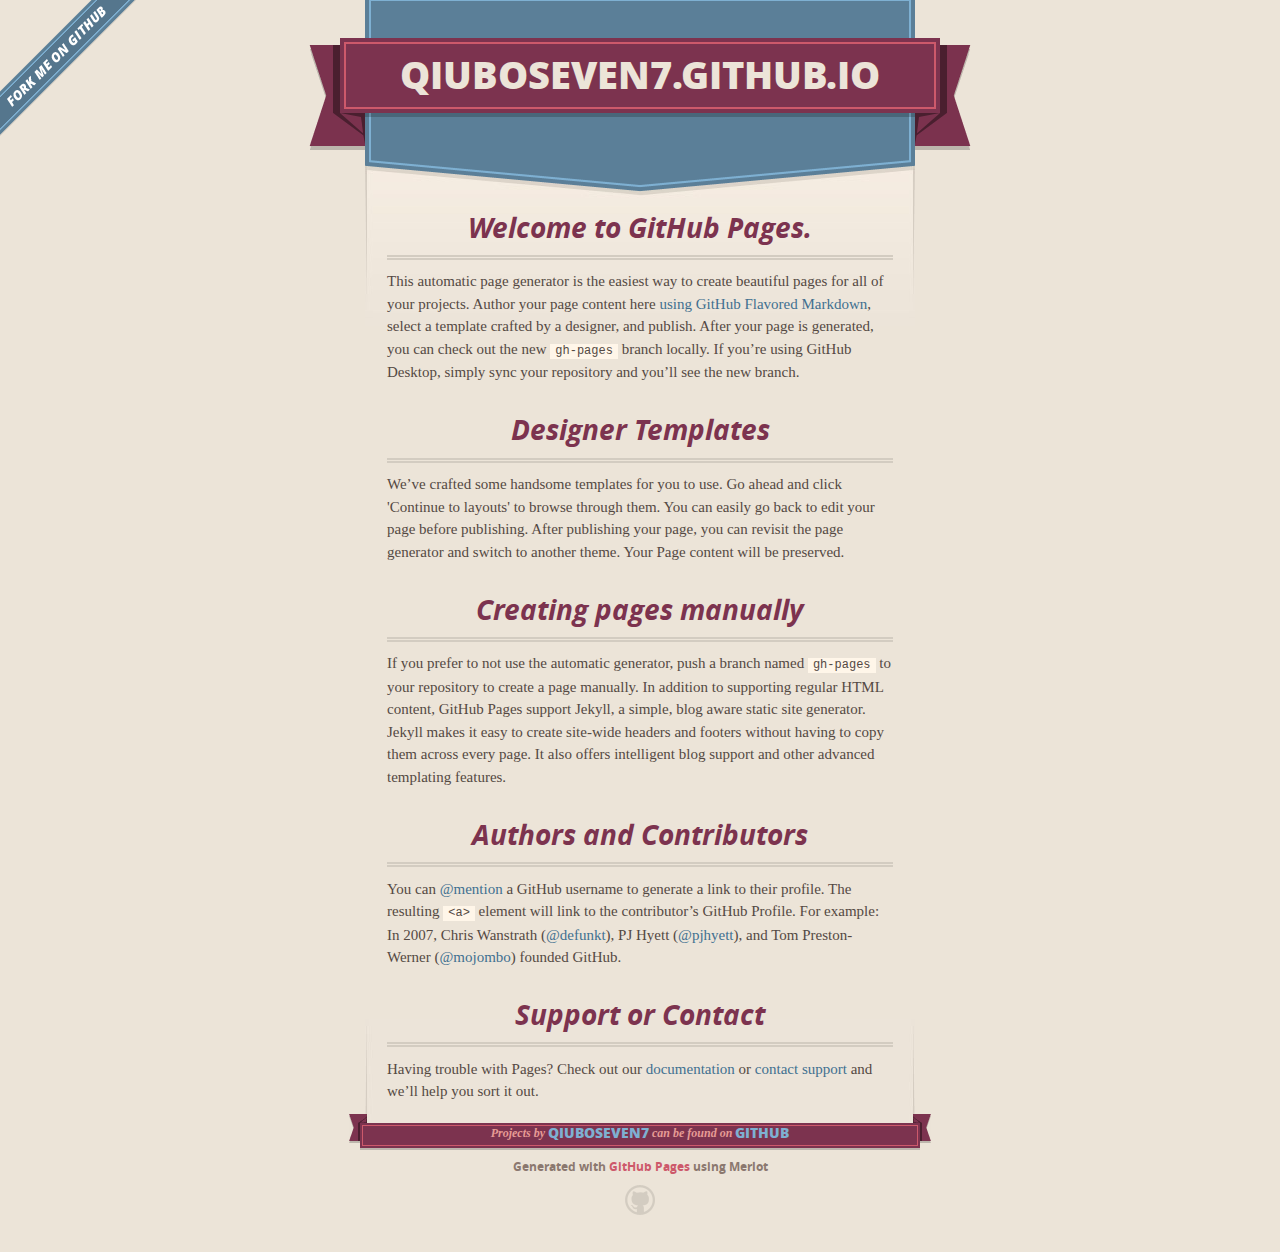
==== index.html @ 3e4aa785 "Replace master branch with page content via GitHub" ====
<!DOCTYPE html>
<html>
  <head>
    <meta charset='utf-8'>
    <meta http-equiv="X-UA-Compatible" content="chrome=1">
    <meta name="viewport" content="width=640">

    <link rel="stylesheet" href="stylesheets/core.css" media="screen">
    <link rel="stylesheet" href="stylesheets/mobile.css" media="handheld, only screen and (max-device-width:640px)">
    <link rel="stylesheet" href="stylesheets/github-light.css">

    <script type="text/javascript" src="javascripts/modernizr.js"></script>
    <script type="text/javascript" src="https://ajax.googleapis.com/ajax/libs/jquery/1.7.1/jquery.min.js"></script>
    <script type="text/javascript" src="javascripts/headsmart.min.js"></script>
    <script type="text/javascript">
      $(document).ready(function () {
        $('#main_content').headsmart()
      })
    </script>
    <title>Qiuboseven7.GitHub.io by qiuboseven7</title>
  </head>

  <body>
    <a id="forkme_banner" href="https://github.com/qiuboseven7">View on GitHub</a>
    <div class="shell">

      <header>
        <span class="ribbon-outer">
          <span class="ribbon-inner">
            <h1>Qiuboseven7.GitHub.io</h1>
            <h2></h2>
          </span>
          <span class="left-tail"></span>
          <span class="right-tail"></span>
        </span>
      </header>

      <div id="no-downloads">
        <span class="inner">
        </span>
      </div>


      <span class="banner-fix"></span>


      <section id="main_content">
        <h3>
<a id="welcome-to-github-pages" class="anchor" href="#welcome-to-github-pages" aria-hidden="true"><span class="octicon octicon-link"></span></a>Welcome to GitHub Pages.</h3>

<p>This automatic page generator is the easiest way to create beautiful pages for all of your projects. Author your page content here <a href="https://guides.github.com/features/mastering-markdown/">using GitHub Flavored Markdown</a>, select a template crafted by a designer, and publish. After your page is generated, you can check out the new <code>gh-pages</code> branch locally. If you’re using GitHub Desktop, simply sync your repository and you’ll see the new branch.</p>

<h3>
<a id="designer-templates" class="anchor" href="#designer-templates" aria-hidden="true"><span class="octicon octicon-link"></span></a>Designer Templates</h3>

<p>We’ve crafted some handsome templates for you to use. Go ahead and click 'Continue to layouts' to browse through them. You can easily go back to edit your page before publishing. After publishing your page, you can revisit the page generator and switch to another theme. Your Page content will be preserved.</p>

<h3>
<a id="creating-pages-manually" class="anchor" href="#creating-pages-manually" aria-hidden="true"><span class="octicon octicon-link"></span></a>Creating pages manually</h3>

<p>If you prefer to not use the automatic generator, push a branch named <code>gh-pages</code> to your repository to create a page manually. In addition to supporting regular HTML content, GitHub Pages support Jekyll, a simple, blog aware static site generator. Jekyll makes it easy to create site-wide headers and footers without having to copy them across every page. It also offers intelligent blog support and other advanced templating features.</p>

<h3>
<a id="authors-and-contributors" class="anchor" href="#authors-and-contributors" aria-hidden="true"><span class="octicon octicon-link"></span></a>Authors and Contributors</h3>

<p>You can <a href="https://github.com/blog/821" class="user-mention">@mention</a> a GitHub username to generate a link to their profile. The resulting <code>&lt;a&gt;</code> element will link to the contributor’s GitHub Profile. For example: In 2007, Chris Wanstrath (<a href="https://github.com/defunkt" class="user-mention">@defunkt</a>), PJ Hyett (<a href="https://github.com/pjhyett" class="user-mention">@pjhyett</a>), and Tom Preston-Werner (<a href="https://github.com/mojombo" class="user-mention">@mojombo</a>) founded GitHub.</p>

<h3>
<a id="support-or-contact" class="anchor" href="#support-or-contact" aria-hidden="true"><span class="octicon octicon-link"></span></a>Support or Contact</h3>

<p>Having trouble with Pages? Check out our <a href="https://help.github.com/pages">documentation</a> or <a href="https://github.com/contact">contact support</a> and we’ll help you sort it out.</p>
      </section>

      <footer>
        <span class="ribbon-outer">
          <span class="ribbon-inner">
            <p>Projects by <a href="https://github.com/qiuboseven7">qiuboseven7</a> can be found on <a href="https://github.com/qiuboseven7">GitHub</a></p>
          </span>
          <span class="left-tail"></span>
          <span class="right-tail"></span>
        </span>
        <p>Generated with <a href="https://pages.github.com">GitHub Pages</a> using Merlot</p>
        <span class="octocat"></span>
      </footer>

    </div>

    
  </body>
</html>
---- stylesheets/core.css ----
@import url("screen.css");
@import url("non-screen.css") handheld;
@import url("non-screen.css") only screen and (max-device-width:640px);
---- stylesheets/mobile.css ----
/* Generated by Font Squirrel (http://www.fontsquirrel.com) on February 9, 2012 */


@font-face {
  font-family: 'Open Sans';
  src: url('../fonts/opensans-regular-webfont.eot');
  src: url('../fonts/opensans-regular-webfont.eot?#iefix') format('embedded-opentype'),
       url('../fonts/opensans-regular-webfont.woff') format('woff'),
       url('../fonts/opensans-regular-webfont.ttf') format('truetype'),
       url('../fonts/opensans-regular-webfont.svg#OpenSansRegular') format('svg');
  font-weight: normal;
  font-style: normal;
}

@font-face {
  font-family: 'Open Sans';
  src: url('../fonts/opensans-italic-webfont.eot');
  src: url('../fonts/opensans-italic-webfont.eot?#iefix') format('embedded-opentype'),
       url('../fonts/opensans-italic-webfont.woff') format('woff'),
       url('../fonts/opensans-italic-webfont.ttf') format('truetype'),
       url('../fonts/opensans-italic-webfont.svg#OpenSansItalic') format('svg');
  font-weight: normal;
  font-style: italic;
}

@font-face {
  font-family: 'Open Sans';
  src: url('../fonts/opensans-bold-webfont.eot');
  src: url('../fonts/opensans-bold-webfont.eot?#iefix') format('embedded-opentype'),
       url('../fonts/opensans-bold-webfont.woff') format('woff'),
       url('../fonts/opensans-bold-webfont.ttf') format('truetype'),
       url('../fonts/opensans-bold-webfont.svg#OpenSansBold') format('svg');
  font-weight: bold;
  font-style: normal;
}

@font-face {
  font-family: 'Open Sans';
  src: url('../fonts/opensans-bolditalic-webfont.eot');
  src: url('../fonts/opensans-bolditalic-webfont.eot?#iefix') format('embedded-opentype'),
       url('../fonts/opensans-bolditalic-webfont.woff') format('woff'),
       url('../fonts/opensans-bolditalic-webfont.ttf') format('truetype'),
       url('../fonts/opensans-bolditalic-webfont.svg#OpenSansBoldItalic') format('svg');
  font-weight: bold;
  font-style: italic;
}

@font-face {
  font-family: 'Open Sans';
  src: url('../fonts/opensans-extrabold-webfont.eot');
  src: url('../fonts/opensans-extrabold-webfont.eot?#iefix') format('embedded-opentype'),
       url('../fonts/opensans-extrabold-webfont.woff') format('woff'),
       url('../fonts/opensans-extrabold-webfont.ttf') format('truetype'),
       url('../fonts/opensans-extrabold-webfont.svg#OpenSansExtrabold') format('svg');
  font-weight: bolder;
  font-style: normal;
}


/* http://meyerweb.com/eric/tools/css/reset/ 
   v2.0 | 20110126
   License: none (public domain)
*/

html, body, div, span, applet, object, iframe,
h1, h2, h3, h4, h5, h6, p, blockquote, pre,
a, abbr, acronym, address, big, cite, code,
del, dfn, em, img, ins, kbd, q, s, samp,
small, strike, strong, sub, sup, tt, var,
b, u, i, center,
dl, dt, dd, ol, ul, li,
fieldset, form, label, legend,
table, caption, tbody, tfoot, thead, tr, th, td,
article, aside, canvas, details, embed, 
figure, figcaption, footer, header, hgroup, 
menu, nav, output, ruby, section, summary,
time, mark, audio, video {
  margin: 0;
  padding: 0;
  border: 0;
  font-size: 100%;
  font: inherit;
  vertical-align: baseline;
}
/* HTML5 display-role reset for older browsers */
article, aside, details, figcaption, figure, 
footer, header, hgroup, menu, nav, section {
  display: block;
}
body {
  line-height: 1;
}
ol, ul {
  list-style: none;
}
blockquote, q {
  quotes: none;
}
blockquote:before, blockquote:after,
q:before, q:after {
  content: '';
  content: none;
}
table {
  border-collapse: collapse;
  border-spacing: 0;
}

header, footer, section {
  display: block;
  position: relative;
}

/* STYLES */

div.shell {
  display: block;
  width: 640px;
  margin: 0 auto;
}

a#forkme_banner {
  display: none;
}

/* header */

header {
  position: relative;
  z-index: 2;
  margin: 0;
  max-width: 640px;
  top: 51px;
}

header span.ribbon-inner {
  position: relative;
  display: block;
  background-color: #cd596b;
  border: 8px solid #7c334f;
  padding: 6px;
  z-index: 1;
}

header span.left-tail, header span.right-tail {
  position: relative;
  display: block;
  width: 19px;
  height: 10px;
  background: transparent url(../images/ribbon-tail-sprite-2x.png) 0 0 no-repeat;
  position: absolute;
  bottom: -10px;
  z-index: 0;
}

header span.left-tail {
  background-position: 0 0;
  left: 0;
}

header span.right-tail {
  background-position: -19px 0;
  right: 0;
}

header h1 {
  background-color: #7c334f;
  font-size: 2em;
  font-weight: bolder;
  font-style: normal;
  text-transform: uppercase;
  color: #ece4d8;
  text-align: center;
  line-height:1;  
  padding: 14px 20px 0;
}

header h2 {
  background-color: #7c334f;
  font: bold italic .85em/1.5 Georgia, Times, “Times New Roman”, serif;
  color: #e69b95;
  padding-bottom: 14px;
  margin-top: -3px;
  text-align: center;
}

section#downloads {
  position: relative;
  display: block;
  height: 171px;
  width: 602px;
  padding-bottom: 150px;
  margin: 51px auto -250px;
  z-index: 1;
  background: transparent url(../images/shield.png) center 0 no-repeat;
}

section#downloads a {
  display: none;
}

span.banner-fix {
  background: transparent url(../images/shield-fallback.png) center top no-repeat;
  display: block;
  height: 31px;
  position: absolute;
  width: 640px;
  top: 20px;

}

section#main_content {
  z-index: 2;
  padding: 20px 40px 0;
  min-height:185px;
}

/* footer */

footer {
  background: none;
  padding-top: 104px;
  margin: -94px auto 40px;
  max-width:640px;
  text-align: center;
}

footer span.ribbon-outer {
  display: block;
  position: relative;
  border-bottom: 2px solid #bdb6ad;
}

footer span.ribbon-inner {
  position: relative;
  display: block;
  background-color: #cd596b;
  border: 8px solid #7c334f;
  padding: 6px;
  z-index: 1;
}

footer p {
  font-family: 'Open Sans', sans-serif;
  font-weight: bold;
  font-size: .6em;
  color: #8b786f;
}

footer a {
  color: #cd596b;
}

footer span.ribbon-inner p {
  background-color: #7c334f;
  margin: 0;
  color: #e69b95;
  font: bold italic 22px/1 Georgia, Times, “Times New Roman”, serif;
  height: auto;
  line-height: 1.1;
  padding: 20px 0px 10px;
}

footer span.ribbon-inner a {
  display: block;
  position: relative;
  bottom: 0;
  color: #7eb0d2;
  font-family: 'Open Sans', sans-serif;
  text-transform: uppercase;
  font-style: normal;
  font-weight: bolder;
  font-size: 38px;
  padding-bottom: 10px;
}

footer span.ribbon-inner a:hover {
  color: #7eb0d2;
}

footer span.left-tail, footer span.right-tail {
  position: relative;
  display: block;
  width: 23px;
  height: 126px;
  background: transparent url(../images/small-ribbon-tail-sprite-2x.png) 0 0 no-repeat;
  position: absolute;
  top: -126px;
  z-index: 0;
}

footer span.left-tail {
  background-position: 0 0;
  left: 0;
}

footer span.right-tail {
  background-position: -23px 0;
  right: 0;
}

footer span.octocat {
  background: transparent url(../images/octocat-2x.png) 0 0 no-repeat;
  display: block;
  width: 60px;
  height: 60px;
  margin: 20px auto 0;}

/* content */

body {
  background: #ece4d8;
  font: normal normal 30px/1.5 Georgia, Palatino,” Palatino Linotype”, Times, “Times New Roman”, serif;
  color: #544943;
  -webkit-font-smoothing: antialiased;
}

a, a:hover {
  color: #417090;
}

a {
  text-decoration: none;
}

a:hover {
  text-decoration: underline;
}

h1,h2,h3,h4,h5,h6 {
  font-family: 'Open Sans', sans-serif;
  font-weight: bold;
}

p {
  margin: .7em 0 0;
}

strong {
  font-weight: bold;
}

em {
  font-style: italic;
}

ol {
  margin: .7em 0;
  list-style-type: decimal;
  padding-left: 1.35em;
}

ul {
  margin: .7em 0;
  padding-left: 1.35em;
}

ul li {
  padding-left: 20px;
  background: transparent url(../images/chevron-2x.png) left 15px no-repeat;
}

blockquote {
  font-family: 'Open Sans', sans-serif;
  margin: 20px 0;
  color: #8b786f;
  padding-left: 1.35em;
  background: transparent url('../images/blockquote-gfx-2x.png') 0 8px no-repeat;
}

img {
  -webkit-box-shadow: 0px 4px 0px #bdb6ad;
  -moz-box-shadow: 0px 4px 0px #bdb6ad;
  box-shadow: 0px 4px 0px #bdb6ad;
  border: 4px solid #fff6e9;
  max-width: 556px;
}

hr {
  border: none;
  outline: none;
  height: 42px;
  background: transparent url('../images/hr-2x.jpg') center center repeat-x;
  margin: 0 0 20px;
}

code {
  background: #fff6e9;
  font: normal normal .9em/1.7 "Lucida Sans Typewriter", "Lucida Console", Monaco, "Bitstream Vera Sans Mono", monospace;
  padding: 0 5px 1px;
}

pre {
  margin: 10px 0 20px;
  padding: .7em;
  background: #fff6e9;
  border-bottom: 4px solid #bdb6ad;
  font: normal normal .9em/1.7 "Lucida Sans Typewriter", "Lucida Console", Monaco, "Bitstream Vera Sans Mono", monospace;
  overflow: auto;
}

table {
  background: #fff6e9;
  display: table;
  width: 100%;
  border-collapse: separate;
  border-bottom: 4px solid #bdb6ad;
  margin: 10px 0;
}

tr {
  display: table-row;
}

th {
  display: table-cell;
  padding: 2px 10px;
  border: solid #ece4d8;
  border-width: 0 4px 4px 0;
  color: #cd596b;
  font-family: 'Open Sans', sans-serif;
  font-weight: bold;
  font-size: .85em;
}

td {
  display: table-cell;
  padding: 0 .7em;
  border: solid #ece4d8;
  border-width: 0 4px 4px 0;
}

td:last-child, th:last-child {
  border-right: none;
}

tr:last-child td {
  border-bottom: none;
}

dl {
  margin: .7em 0 20px;
}

dt {
  font-family: 'Open Sans', sans-serif;
  font-weight: bold;
}

dd {
  padding-left: 1.35em;
}

dd p:first-child {
  margin-top: 0;
}

/* Content based headers */

#main_content > .header-level-1:first-child,
#main_content > .header-level-2:first-child,
#main_content > .header-level-3:first-child,
#main_content > .header-level-4:first-child,
#main_content > .header-level-5:first-child,
#main_content > .header-level-6:first-child {
  margin-top: 0;
}

.header-level-1 {
  font-size: 1.85em;
  border-bottom: .2em double #d3ccc1;
  color: #7c334f;
  text-align: center;
  font-style: italic;
  margin: 1.1em 0 .38em;
  line-height: 1.2;
  padding-bottom: 10px
}

.header-level-2 {
  font-size: 1.58em;
  color: #7c334f;
  margin: .95em 0 .5em;
  border-bottom: .1em solid #D3CCC1;
  line-height: 1.2;
  padding-bottom: 10px
}

.header-level-3 {
  margin: 20px 0 10px;
  font-size: 1.45em;
}

.header-level-4 {
  margin: .6em 0;
  font-size: 1.2em;
  color: #cd596b;
}

.header-level-5 {
  margin: .7em 0;
  font-size: 1em;
  color: #8b786f;
}

.header-level-6 {
  margin: .8em 0;
  font-size: .85em;
  font-style: italic;
}
---- stylesheets/github-light.css ----
/*
   Copyright 2014 GitHub Inc.

   Licensed under the Apache License, Version 2.0 (the "License");
   you may not use this file except in compliance with the License.
   You may obtain a copy of the License at

       http://www.apache.org/licenses/LICENSE-2.0

   Unless required by applicable law or agreed to in writing, software
   distributed under the License is distributed on an "AS IS" BASIS,
   WITHOUT WARRANTIES OR CONDITIONS OF ANY KIND, either express or implied.
   See the License for the specific language governing permissions and
   limitations under the License.

*/

.pl-c /* comment */ {
  color: #969896;
}

.pl-c1      /* constant, markup.raw, meta.diff.header, meta.module-reference, meta.property-name, support, support.constant, support.variable, variable.other.constant */,
.pl-s .pl-v /* string variable */ {
  color: #0086b3;
}

.pl-e  /* entity */,
.pl-en /* entity.name */ {
  color: #795da3;
}

.pl-s .pl-s1 /* string source */,
.pl-smi      /* storage.modifier.import, storage.modifier.package, storage.type.java, variable.other, variable.parameter.function */ {
  color: #333;
}

.pl-ent /* entity.name.tag */ {
  color: #63a35c;
}

.pl-k /* keyword, storage, storage.type */ {
  color: #a71d5d;
}

.pl-pds              /* punctuation.definition.string, string.regexp.character-class */,
.pl-s                /* string */,
.pl-s .pl-pse .pl-s1 /* string punctuation.section.embedded source */,
.pl-sr               /* string.regexp */,
.pl-sr .pl-cce       /* string.regexp constant.character.escape */,
.pl-sr .pl-sra       /* string.regexp string.regexp.arbitrary-repitition */,
.pl-sr .pl-sre       /* string.regexp source.ruby.embedded */ {
  color: #183691;
}

.pl-v /* variable */ {
  color: #ed6a43;
}

.pl-id /* invalid.deprecated */ {
  color: #b52a1d;
}

.pl-ii /* invalid.illegal */ {
  background-color: #b52a1d;
  color: #f8f8f8;
}

.pl-sr .pl-cce /* string.regexp constant.character.escape */ {
  color: #63a35c;
  font-weight: bold;
}

.pl-ml /* markup.list */ {
  color: #693a17;
}

.pl-mh        /* markup.heading */,
.pl-mh .pl-en /* markup.heading entity.name */,
.pl-ms        /* meta.separator */ {
  color: #1d3e81;
  font-weight: bold;
}

.pl-mq /* markup.quote */ {
  color: #008080;
}

.pl-mi /* markup.italic */ {
  color: #333;
  font-style: italic;
}

.pl-mb /* markup.bold */ {
  color: #333;
  font-weight: bold;
}

.pl-md /* markup.deleted, meta.diff.header.from-file */ {
  background-color: #ffecec;
  color: #bd2c00;
}

.pl-mi1 /* markup.inserted, meta.diff.header.to-file */ {
  background-color: #eaffea;
  color: #55a532;
}

.pl-mdr /* meta.diff.range */ {
  color: #795da3;
  font-weight: bold;
}

.pl-mo /* meta.output */ {
  color: #1d3e81;
}
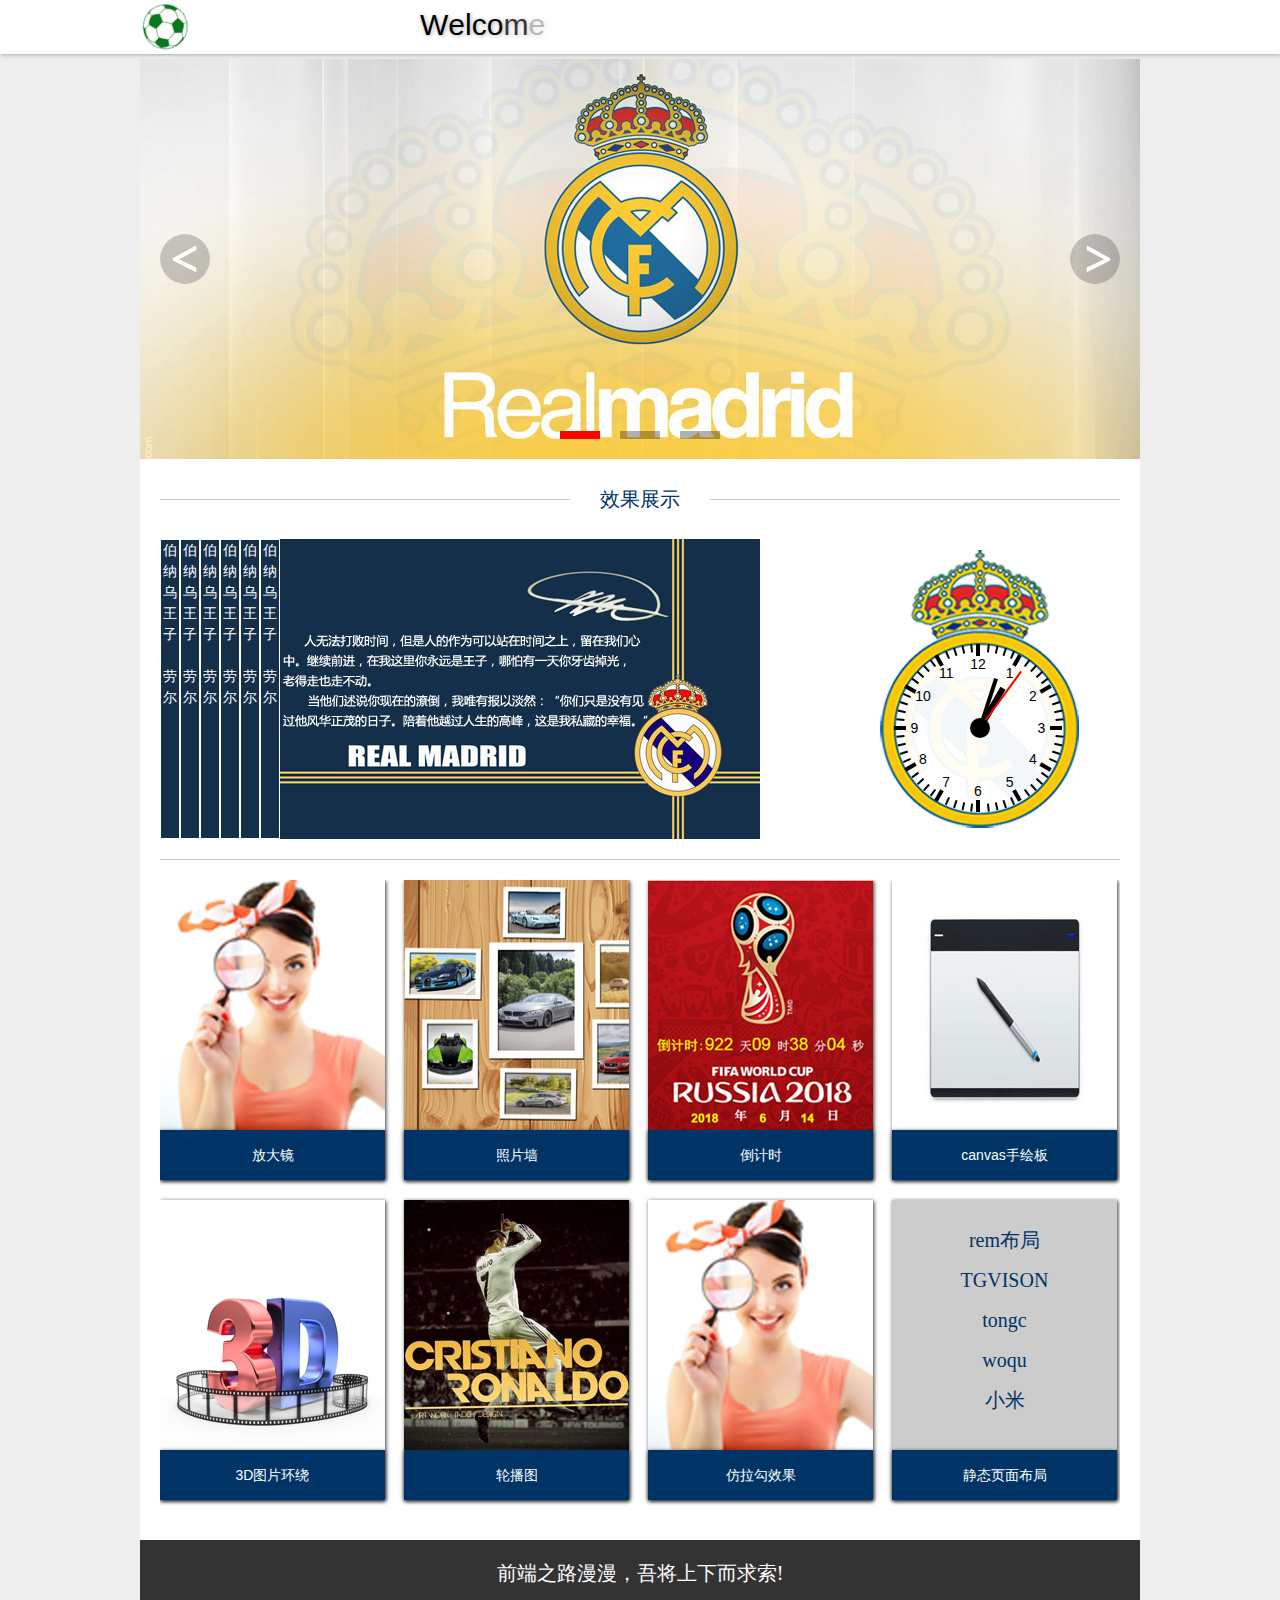
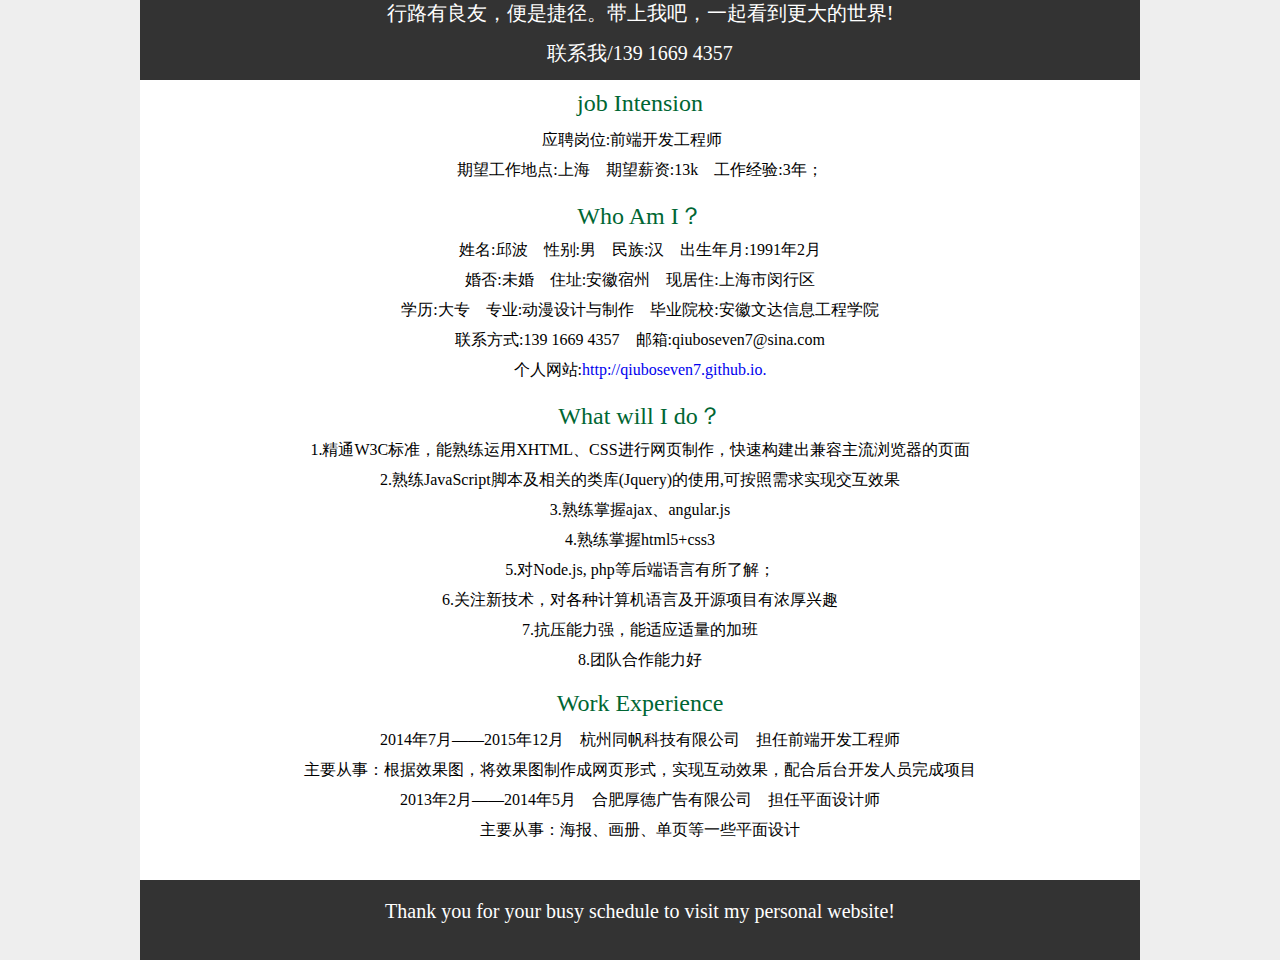
==== commit 7f73ee20: "log" ====
--- a/index.html
+++ b/index.html
@@ -1,90 +1,150 @@
-<!DOCTYPE html>
+<!DOCTYPE HTML>
 <html>
-  <head>
-    <meta charset='utf-8'>
-    <meta http-equiv="X-UA-Compatible" content="chrome=1">
-    <meta name="viewport" content="width=640">
+<head>
+<meta http-equiv="Content-Type" content="text/html; charset=utf-8">
+<title>personal website</title>
+<link rel="stylesheet" href="css/index.css">
+<link rel="stylesheet" href="css/common.css">
+<script src="js/common.js"></script>
+<script src="js/index.js"></script>
+<script src="js/jquery-1.7.2.js"></script>
+</head>
 
-    <link rel="stylesheet" href="stylesheets/core.css" media="screen">
-    <link rel="stylesheet" href="stylesheets/mobile.css" media="handheld, only screen and (max-device-width:640px)">
-    <link rel="stylesheet" href="stylesheets/github-light.css">
-
-    <script type="text/javascript" src="javascripts/modernizr.js"></script>
-    <script type="text/javascript" src="https://ajax.googleapis.com/ajax/libs/jquery/1.7.1/jquery.min.js"></script>
-    <script type="text/javascript" src="javascripts/headsmart.min.js"></script>
-    <script type="text/javascript">
-      $(document).ready(function () {
-        $('#main_content').headsmart()
-      })
-    </script>
-    <title>Qiuboseven7.GitHub.io by qiuboseven7</title>
-  </head>
-
-  <body>
-    <a id="forkme_banner" href="https://github.com/qiuboseven7">View on GitHub</a>
-    <div class="shell">
-
-      <header>
-        <span class="ribbon-outer">
-          <span class="ribbon-inner">
-            <h1>Qiuboseven7.GitHub.io</h1>
-            <h2></h2>
-          </span>
-          <span class="left-tail"></span>
-          <span class="right-tail"></span>
-        </span>
-      </header>
-
-      <div id="no-downloads">
-        <span class="inner">
-        </span>
-      </div>
-
-
-      <span class="banner-fix"></span>
-
-
-      <section id="main_content">
-        <h3>
-<a id="welcome-to-github-pages" class="anchor" href="#welcome-to-github-pages" aria-hidden="true"><span class="octicon octicon-link"></span></a>Welcome to GitHub Pages.</h3>
-
-<p>This automatic page generator is the easiest way to create beautiful pages for all of your projects. Author your page content here <a href="https://guides.github.com/features/mastering-markdown/">using GitHub Flavored Markdown</a>, select a template crafted by a designer, and publish. After your page is generated, you can check out the new <code>gh-pages</code> branch locally. If you’re using GitHub Desktop, simply sync your repository and you’ll see the new branch.</p>
-
-<h3>
-<a id="designer-templates" class="anchor" href="#designer-templates" aria-hidden="true"><span class="octicon octicon-link"></span></a>Designer Templates</h3>
-
-<p>We’ve crafted some handsome templates for you to use. Go ahead and click 'Continue to layouts' to browse through them. You can easily go back to edit your page before publishing. After publishing your page, you can revisit the page generator and switch to another theme. Your Page content will be preserved.</p>
-
-<h3>
-<a id="creating-pages-manually" class="anchor" href="#creating-pages-manually" aria-hidden="true"><span class="octicon octicon-link"></span></a>Creating pages manually</h3>
-
-<p>If you prefer to not use the automatic generator, push a branch named <code>gh-pages</code> to your repository to create a page manually. In addition to supporting regular HTML content, GitHub Pages support Jekyll, a simple, blog aware static site generator. Jekyll makes it easy to create site-wide headers and footers without having to copy them across every page. It also offers intelligent blog support and other advanced templating features.</p>
-
-<h3>
-<a id="authors-and-contributors" class="anchor" href="#authors-and-contributors" aria-hidden="true"><span class="octicon octicon-link"></span></a>Authors and Contributors</h3>
-
-<p>You can <a href="https://github.com/blog/821" class="user-mention">@mention</a> a GitHub username to generate a link to their profile. The resulting <code>&lt;a&gt;</code> element will link to the contributor’s GitHub Profile. For example: In 2007, Chris Wanstrath (<a href="https://github.com/defunkt" class="user-mention">@defunkt</a>), PJ Hyett (<a href="https://github.com/pjhyett" class="user-mention">@pjhyett</a>), and Tom Preston-Werner (<a href="https://github.com/mojombo" class="user-mention">@mojombo</a>) founded GitHub.</p>
-
-<h3>
-<a id="support-or-contact" class="anchor" href="#support-or-contact" aria-hidden="true"><span class="octicon octicon-link"></span></a>Support or Contact</h3>
-
-<p>Having trouble with Pages? Check out our <a href="https://help.github.com/pages">documentation</a> or <a href="https://github.com/contact">contact support</a> and we’ll help you sort it out.</p>
-      </section>
-
-      <footer>
-        <span class="ribbon-outer">
-          <span class="ribbon-inner">
-            <p>Projects by <a href="https://github.com/qiuboseven7">qiuboseven7</a> can be found on <a href="https://github.com/qiuboseven7">GitHub</a></p>
-          </span>
-          <span class="left-tail"></span>
-          <span class="right-tail"></span>
-        </span>
-        <p>Generated with <a href="https://pages.github.com">GitHub Pages</a> using Merlot</p>
-        <span class="octocat"></span>
-      </footer>
-
-    </div>
-
-    
-  </body>
+<body>
+<div class="header">
+		<div class="head">
+        		<img id="img1" src="images/work-logo.png">
+				<div id="font" class="fr font"></div>
+        </div>
+</div>
+<div class="content">
+		 <div class="tab" id="tab">
+                  <span id="next" class="next"></span>
+                  <span id="prev" class="prev"></span>
+                  <ol>
+                          <li class="active"></li>
+                          <li></li>
+                          <li></li>
+                  </ol>
+                  <ul>
+                          <li><img src="images/tab_1.jpg"></li>
+                          <li><img src="images/tab_2.jpg"></li>
+                          <li><img src="images/tab_3.jpg"></li>
+                  </ul>
+          </div>
+          <div class="works">
+                   	<div class="nav">
+                    		<div class="left fl"></div>
+                    		<p class="fl">效果展示</p>
+                            <div class="right fr"></div>
+                    </div>
+          			<div class="show">
+                    	   <ul class="ul1 fl" id="ul1">
+                            		<li><img src="images/s1.png" /><span>伯纳乌王子 &nbsp; 劳尔</span></li>
+                                    <li><img src="images/s2.jpg" /><span>伯纳乌王子 &nbsp; 劳尔</span></li>
+                                    <li><img src="images/s3.jpg" /><span>伯纳乌王子 &nbsp; 劳尔</span></li>
+                                    <li><img src="images/s4.jpg" /><span>伯纳乌王子 &nbsp; 劳尔</span></li>
+                                    <li><img src="images/s5.jpg" /><span>伯纳乌王子 &nbsp; 劳尔</span></li>
+                                    <li><img src="images/s6.jpg" /><span>伯纳乌王子 &nbsp; 劳尔</span></li>
+                            </ul>
+                            <div class="time fr">
+                                    <div class="clock" id="clock">
+                                            <div class="hour"></div>
+                                            <div class="min"></div>
+                                            <div class="sec"></div>
+                                            <div class="cap"></div>
+                                    </div>
+                        	</div>
+                    </div>
+                    <div class="more">
+                    		<p class="line"></p>
+                            <ul>
+                            		<li>
+                                    		<a target="_blank" href="works/fdj.html">
+                                                    <img src="images/m_fdj.jpg"/>
+                                                    <p>放大镜</p>
+                                            </a>
+                                    </li>
+                                    <li>
+                                    		<a target="_blank" href="works/zpq.html">
+                                                    <img src="images/m_fs.jpg"/>
+                                                    <p>照片墙</p>
+                                            </a>
+                                    </li>
+                                    <li>
+                                    		<a target="_blank" href="works/djs.html">
+                                                    <img src="images/m_djs.jpg"/>
+                                                    <p>倒计时</p>
+                                            </a>
+                                    </li>
+                                    <li class="none">
+                                    		<a target="_blank" href="works/draw.html">
+                                                    <img src="images/m_shb.jpg"/>
+                                                    <p>canvas手绘板</p>
+                                            </a>
+                                    </li>
+                                    <li>
+                                    		<a target="_blank" href="works/3D.html">
+                                                    <img src="images/m_3d.jpg"/>
+                                                    <p>3D图片环绕</p>
+                                            </a>
+                                    </li>
+                                    <li>
+                                    		<a target="_blank" href="works/lunbotu.html">
+                                                    <img src="images/m_lbt.jpg"/>
+                                                    <p>轮播图</p>
+                                            </a>
+                                    </li>
+                                    <li>
+                                    		<a target="_blank" href="works/lagou.html">
+                                                    <img src="images/m_fdj.jpg"/>
+                                                    <p>仿拉勾效果</p>
+                                            </a>
+                                    </li>
+                                    <li class="none">
+                                    		<div style="margin-top:20px;"><a target="_blank" href="静态页面/rem/index.html">rem布局</a></div>
+                                            <div><a target="_blank" href="静态页面/TGVISON/index.html">TGVISON</a></div>
+                                            <div><a target="_blank" href="静态页面/tongc/index.html">tongc</a></div>
+                                            <div><a target="_blank" href="静态页面/woqu/index.html">woqu</a></div>
+                                            <div><a target="_blank" href="静态页面/xiaomi/index.html">小米</a></div>
+                                            <p>静态页面布局</p>
+                                    </li>
+                            </ul>
+                    </div>
+          </div>
+</div>
+<div class="footer">
+		<div class="my">
+        		<p>前端之路漫漫，吾将上下而求索!</p>
+                <p>行路有良友，便是捷径。带上我吧，一起看到更大的世界!</p>
+                <p class="me">联系我/139 1669 4357</p>
+        </div>
+        <div class="wo">
+        		<p class="title">job Intension</p>
+                <p>应聘岗位:前端开发工程师&nbsp;&nbsp;&nbsp;&nbsp;</p>
+                <p>期望工作地点:上海&nbsp;&nbsp;&nbsp;&nbsp;期望薪资:13k&nbsp;&nbsp;&nbsp;&nbsp;工作经验:3年；</p>
+        		<p class="title">Who Am I？</p>
+                <p>姓名:邱波&nbsp;&nbsp;&nbsp;&nbsp;性别:男&nbsp;&nbsp;&nbsp;&nbsp;民族:汉&nbsp;&nbsp;&nbsp;&nbsp;出生年月:1991年2月</p>
+                <p>婚否:未婚&nbsp;&nbsp;&nbsp;&nbsp;住址:安徽宿州&nbsp;&nbsp;&nbsp;&nbsp;现居住:上海市闵行区</p>
+                <p>学历:大专&nbsp;&nbsp;&nbsp;&nbsp;专业:动漫设计与制作&nbsp;&nbsp;&nbsp;&nbsp;毕业院校:安徽文达信息工程学院</p>
+                <p>联系方式:139 1669 4357&nbsp;&nbsp;&nbsp;&nbsp;邮箱:qiuboseven7@sina.com</p>
+                <p>个人网站:<a target="_blank" href="http://qiuboseven7.github.io.">http://qiuboseven7.github.io.</a></p>
+                <p class="title">What will I do？</p>
+                <p>1.精通W3C标准，能熟练运用XHTML、CSS进行网页制作，快速构建出兼容主流浏览器的页面</p>
+                <p>2.熟练JavaScript脚本及相关的类库(Jquery)的使用,可按照需求实现交互效果</p>
+                <p>3.熟练掌握ajax、angular.js</p>
+                <p>4.熟练掌握html5+css3</p>
+                <p>5.对Node.js, php等后端语言有所了解；</p>
+                <p>6.关注新技术，对各种计算机语言及开源项目有浓厚兴趣</p>
+                <p>7.抗压能力强，能适应适量的加班</p>
+                <p>8.团队合作能力好</p>
+                <p class="title">Work Experience</p>
+                <p>2014年7月——2015年12月&nbsp;&nbsp;&nbsp;&nbsp;杭州同帆科技有限公司&nbsp;&nbsp;&nbsp;&nbsp;担任前端开发工程师</p>
+                <p>主要从事：根据效果图，将效果图制作成网页形式，实现互动效果，配合后台开发人员完成项目</p>
+                <p>2013年2月——2014年5月&nbsp;&nbsp;&nbsp;&nbsp;合肥厚德广告有限公司&nbsp;&nbsp;&nbsp;&nbsp;担任平面设计师</p>
+                <p>主要从事：海报、画册、单页等一些平面设计</p>
+        </div>
+        <div class="foot">Thank you for your busy schedule to visit my personal website!</div>
+</div> 
+</body>
 </html>
--- a/css/index.css
+++ b/css/index.css
@@ -0,0 +1,64 @@
+@charset "utf-8";
+/* CSS Document */
+body{background:#eee;}
+
+.header{width:100%; height:100%; background:#fff; overflow:hidden; box-shadow:1px 1px 4px #aaa; margin-bottom:5px;}
+.header .head{width:1000px; height:50px; margin:0 auto; overflow:hidden; padding:2px 0;}
+.header .head .font{width:720px; height:50px; text-shadow:1px 1px 4px #aaa;}
+.header .head .font span{float:left; font-size:30px; opacity:0; color:#000;}
+
+.content{width:1000px; height:100%; overflow:hidden; background:#fff; margin:0 auto;} 
+.content .tab{position:relative; width:1000px; height:400px; overflow:hidden; z-index:1;} 
+.content .tab span{display:block; position:absolute; top:50%; margin-top:-25px; width:50px; height:50px; line-height:50px; text-align:center; z-index:5; font-size:30px; border-radius:50%;}
+.content .tab .next{right:20px; background:url(../images/gt.png) no-repeat;} 
+.content .tab .prev{left:20px; background:url(../images/lt.png) no-repeat;} 
+.content .tab ul{position:absolute; left:0; top:0; height:400px; z-index:1;} 
+.content .tab ul li{float:left; width:1000px; height:400px;} 
+.content .tab ol{position:absolute; left:50%; margin-left:-80px; bottom:20px; z-index:3;}
+.content .tab ol li{float:left; width:40px; height:8px; background:#000; margin-right:20px; opacity:0.3; filter:aphla(opacity=30);}
+.content .tab ol li.none{margin-right:0;}
+.content .tab ol li.active{ background:red; opacity:1; filter:aphla(opacity=100);}
+
+.content .works{width:100%; height:100%; padding-top:20px;} 
+
+.content .works .nav{width:960px; height:40px; overflow:hidden; padding:0 20px; margin-bottom:20px;} 
+.content .works .nav .left{width:410px; height:20px; border-bottom:1px solid #ccc;} 
+.content .works .nav .right{width:410px; height:20px; border-bottom:1px solid #ccc;} 
+.content .works .nav p{width:140px; height:40px; line-height:40px; font-size:20px; color:#036; text-align:center;} 
+
+.show{width:100%; height:300px; margin-bottom:20px; overflow:hidden;}
+.show .ul1{margin-left:20px; width:600px; height:300px; position:relative; overflow:hidden;}
+.show .ul1 span{width:18px; height:298px; display:block; background:#142f4a; position:absolute; left:0; top:0; color:#fff; text-align:center; border:1px solid #fff;}
+.show .ul1 li{width:500px; height:300px; position:absolute; left:0; top:0;}
+
+.show .time{width:300px; height:300px; background:url(../images/time.png) no-repeat center left;}
+.show .time .clock{position:relative; left:56px; top:105px; width:168px; height:168px; border-radius:50%; z-index:1;}
+.show .time .hour,.min,.sec{-webkit-transform-origin:center bottom;}
+.show .time .hour{position:absolute; left:50%; top:50%; width:6px; height:46px; margin-left:-3px; margin-top:-46px; background:#000;}
+.show .time .min{position:absolute; left:50%; top:50%; width:4px; height:52px; margin-left:-2px; margin-top:-52px; background:#000;}
+.show .time .sec{position:absolute; left:50%; top:50%; width:2px; height:70px; margin-left:-1px; margin-top:-70px; background:red;}
+.show .time .cap{position:absolute; left:50%; top:50%; width:20px; height:20px; margin-left:-10px; margin-top:-10px; border-radius:50%; background:#000;}
+.show .time .clock span{position:absolute; left:50%; top:0; width:2px; height:8px; margin-left:-1px; background:#000; -webkit-transform-origin:center 84px;}
+.show .time .clock span.on{width:4px; height:12px; margin-left:-4px;}
+.show .time .clock span em{position:absolute; left:50%; top:10px; width:20px; margin-left:-10px; text-align:center; font-style:normal;}
+
+.more{width:960px; height:100%; padding:0 20px; margin-bottom:20px;}
+.more .line{width:960px; margin:20px 0; border-bottom:1px solid #ccc;}
+.more ul{overflow:hidden;}
+.more ul li{float:left; width:225px; height:300px; background:#ccc; margin:0 19px 20px 0; box-shadow:1px 1px 4px #333; position:relative;  transition:1s all ease;}
+.more ul li:hover{transform:scale(0.95,0.95);}
+.more ul li img{width:225px; height:250px;}
+.more ul li p{width:225px; height:50px; background:#036; color:#fff; line-height:50px; text-align:center; box-shadow:0 1px 4px #333; position:absolute; left:0; bottom:0;}
+.more ul li.none div{width:225px; height:40px; font:40px "微软雅黑"; text-align:center; line-height:40px; color:#036;}
+.more ul li.none div a{display:block; width:225px; height:40px; color:#036; line-height:40px; text-align:center; font-size:20px;}
+.more ul li.none{margin-right:0;}
+
+
+.footer{width:1000px; height:120px; padding-top:20px; background:#333; margin:0 auto;}
+.footer .my p{width:100%; height:30px; padding-bottom:10px; color:#fff; line-height:40px; text-align:center; font:20px "微软雅黑";}
+.footer .my .me a{display:block; width:100px; height:40px; line-height:40px; text-align:center; color:#333; margin-top:20px; border-radius:10px; background:#fff; margin:0 auto;}
+
+.footer .wo{width:100%; height:800px; background:#fff; margin:0 auto;}
+.footer .wo p{width:100%; height:30px; line-height:30px; text-align:center; background:#fff; font:16px "微软雅黑"; }
+.footer .wo p.title{width:100%; height:30px; line-height:30px; padding:10px 0; text-align:center; background:#fff; font:24px "微软雅黑"; color:#063;}
+.footer .foot{width:100%; height:60px; padding-top:20px; background:#333; font:20px "微软雅黑"; color:#fff; text-align:center;}
--- a/css/common.css
+++ b/css/common.css
@@ -0,0 +1,18 @@
+@charset "utf-8";
+/* CSS Document */
+
+*{margin:0; padding:0; list-style:none;}
+.fl{float:left;}
+.fr{float:right;}
+a{text-decoration:none;}
+input{outline:none;}
+
+.center{
+	position:absolute;
+	left:50%;
+	top:50%;
+	margin-left:-width/2;
+	margin-top:-height/2;
+}
+
+body{font:14px/1.5 tahoma,arial,sans-serif;}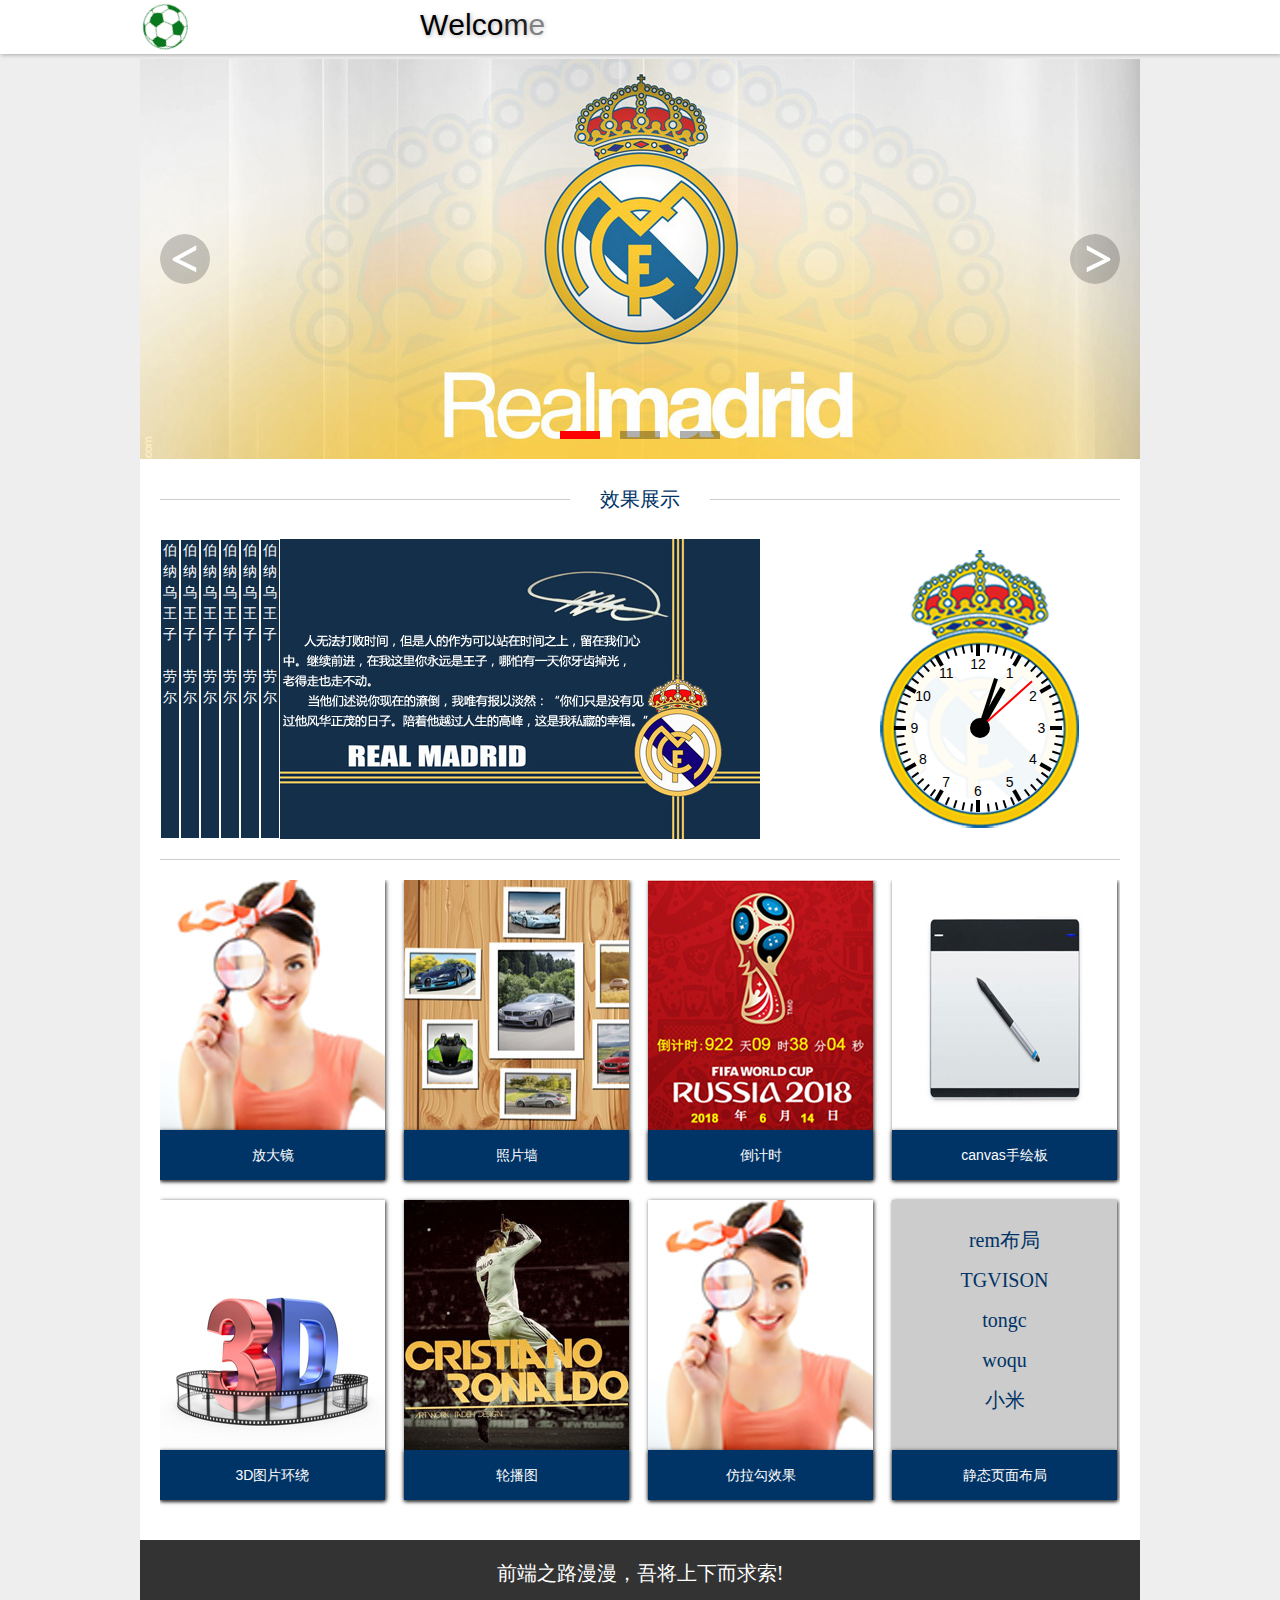
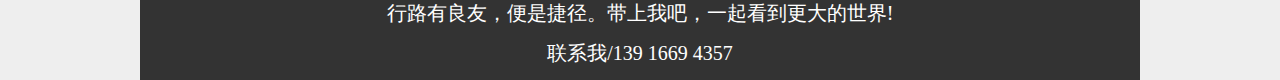
==== commit 17c8e8f8: "log" ====
--- a/index.html
+++ b/index.html
@@ -119,32 +119,6 @@
                 <p>行路有良友，便是捷径。带上我吧，一起看到更大的世界!</p>
                 <p class="me">联系我/139 1669 4357</p>
         </div>
-        <div class="wo">
-        		<p class="title">job Intension</p>
-                <p>应聘岗位:前端开发工程师&nbsp;&nbsp;&nbsp;&nbsp;</p>
-                <p>期望工作地点:上海&nbsp;&nbsp;&nbsp;&nbsp;期望薪资:13k&nbsp;&nbsp;&nbsp;&nbsp;工作经验:3年；</p>
-        		<p class="title">Who Am I？</p>
-                <p>姓名:邱波&nbsp;&nbsp;&nbsp;&nbsp;性别:男&nbsp;&nbsp;&nbsp;&nbsp;民族:汉&nbsp;&nbsp;&nbsp;&nbsp;出生年月:1991年2月</p>
-                <p>婚否:未婚&nbsp;&nbsp;&nbsp;&nbsp;住址:安徽宿州&nbsp;&nbsp;&nbsp;&nbsp;现居住:上海市闵行区</p>
-                <p>学历:大专&nbsp;&nbsp;&nbsp;&nbsp;专业:动漫设计与制作&nbsp;&nbsp;&nbsp;&nbsp;毕业院校:安徽文达信息工程学院</p>
-                <p>联系方式:139 1669 4357&nbsp;&nbsp;&nbsp;&nbsp;邮箱:qiuboseven7@sina.com</p>
-                <p>个人网站:<a target="_blank" href="http://qiuboseven7.github.io.">http://qiuboseven7.github.io.</a></p>
-                <p class="title">What will I do？</p>
-                <p>1.精通W3C标准，能熟练运用XHTML、CSS进行网页制作，快速构建出兼容主流浏览器的页面</p>
-                <p>2.熟练JavaScript脚本及相关的类库(Jquery)的使用,可按照需求实现交互效果</p>
-                <p>3.熟练掌握ajax、angular.js</p>
-                <p>4.熟练掌握html5+css3</p>
-                <p>5.对Node.js, php等后端语言有所了解；</p>
-                <p>6.关注新技术，对各种计算机语言及开源项目有浓厚兴趣</p>
-                <p>7.抗压能力强，能适应适量的加班</p>
-                <p>8.团队合作能力好</p>
-                <p class="title">Work Experience</p>
-                <p>2014年7月——2015年12月&nbsp;&nbsp;&nbsp;&nbsp;杭州同帆科技有限公司&nbsp;&nbsp;&nbsp;&nbsp;担任前端开发工程师</p>
-                <p>主要从事：根据效果图，将效果图制作成网页形式，实现互动效果，配合后台开发人员完成项目</p>
-                <p>2013年2月——2014年5月&nbsp;&nbsp;&nbsp;&nbsp;合肥厚德广告有限公司&nbsp;&nbsp;&nbsp;&nbsp;担任平面设计师</p>
-                <p>主要从事：海报、画册、单页等一些平面设计</p>
-        </div>
-        <div class="foot">Thank you for your busy schedule to visit my personal website!</div>
 </div> 
 </body>
 </html>
